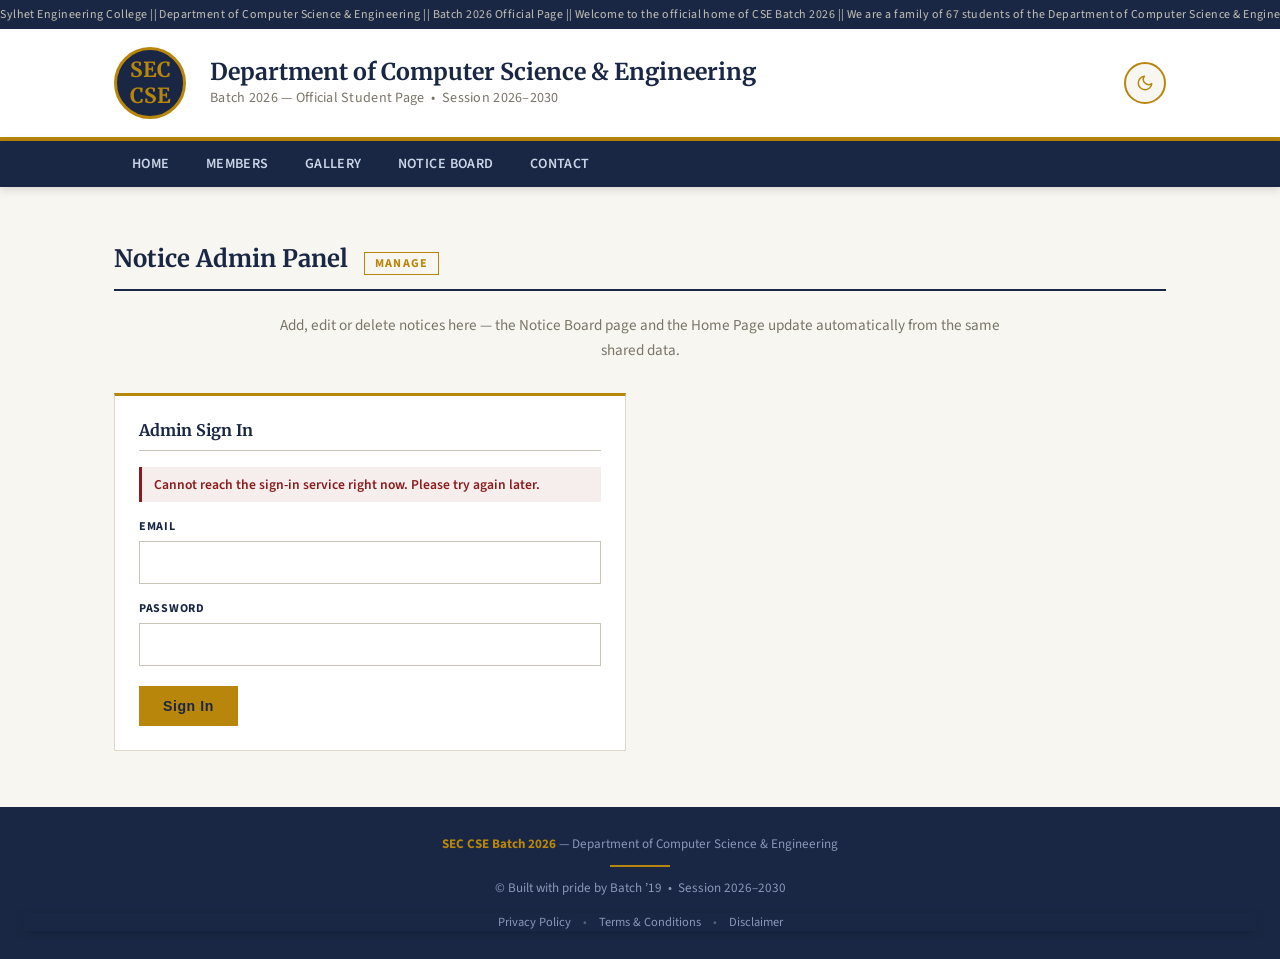
==== admin.html @ e6f98594 "Update website: add admin panel, Firebase config and data files" ====
<!DOCTYPE html>
<html lang="en">
<head>
<meta charset="UTF-8">
<meta name="viewport" content="width=device-width, initial-scale=1.0">
<meta name="robots" content="noindex">
<title>Notice Admin | SEC CSE Batch 2026</title>
<script>
(function () {
  try {
    var t = localStorage.getItem('theme');
    if (!t) t = window.matchMedia('(prefers-color-scheme: dark)').matches ? 'dark' : 'light';
    if (t === 'dark') document.documentElement.classList.add('dark-mode');
  } catch (e) {}
})();
</script>
<style>html.dark-mode{background:#0d1320}</style>
<link rel="stylesheet" href="style1.css">
<script src="notices-data.js" defer></script>
<script src="gallery-data.js" defer></script>
<script src="script.js" defer></script>
<script type="module" src="firebase-config.js"></script>
</head>
<body>

<!-- TOP BAR -->
<div class="sticky-head">
<div class="top-bar">
  <span class="sr-only">Sylhet Engineering College || Department of Computer Science &amp; Engineering || Batch 2026 Official Page</span>
  <div class="top-bar-marquee" aria-hidden="true">
    <div class="top-bar-track">
      <!-- Text is filled by script.js — edit TOP_BAR_TEXT at the top of script.js -->
    </div>
  </div>
</div>

<!-- HEADER -->
<header>
  <div class="header-inner">
    <div class="uni-seal"> SEC <br>CSE</div>
    <div class="header-text">
      <h1>Department of Computer Science & Engineering</h1>
      <p>Batch 2026 &mdash; Official Student Page &nbsp;&bull;&nbsp; Session 2026–2030</p>
    </div>
  </div>
</header>

        <!-- NAV -->
<nav>
  <button type="button" class="nav-toggle" id="nav-toggle" aria-label="Open navigation menu" aria-expanded="false" aria-controls="site-nav-menu">
    <span class="nav-toggle-bar"></span>
    <span class="nav-toggle-bar"></span>
    <span class="nav-toggle-bar"></span>
  </button>
  <ul id="site-nav-menu">
     <li><a href="index.html">Home</a></li>
    <li><a href="member.html">Members</a></li>
    <li><a href="gallery.html">Gallery</a></li>
    <li><a href="notice.html">Notice Board</a></li>
    <li><a href="contact.html">Contact</a></li>
  </ul>
</nav>
</div>

<!-- NOTICE ADMIN PANEL -->
<div id="notices">
  <div class="section">
    <div class="section-header">
      <h3 class="js-typing">Notice Admin Panel</h3>
      <span class="tag">Manage</span>
    </div>

    <p class="members-intro">
      Add, edit or delete notices here &mdash; the Notice Board page and the Home Page
      update automatically from the same shared data.
    </p>

    <!-- SIGN IN &mdash; visible until Firebase Authentication reports the admin user -->
    <div class="admin-grid" id="admin-auth-card">
      <div class="admin-card">
        <h4>Admin Sign In</h4>

        <p id="admin-auth-status" class="admin-status" role="status" aria-live="polite"></p>

        <form id="admin-login-form" novalidate>
          <div class="admin-field">
            <label for="admin-email">Email</label>
            <input type="email" id="admin-email" autocomplete="username" required>
          </div>

          <div class="admin-field">
            <label for="admin-password">Password</label>
            <input type="password" id="admin-password" autocomplete="current-password" required>
          </div>

          <div class="admin-actions">
            <button type="submit" class="btn btn-gold" id="admin-login-submit">Sign In</button>
          </div>
        </form>
      </div>
    </div>

    <!-- SHOWN WHEN A SIGNED-IN ACCOUNT IS NOT THE ADMIN ACCOUNT -->
    <div class="admin-grid" id="admin-unauthorized-card" hidden>
      <div class="admin-card">
        <h4>Not Authorized</h4>

        <p class="members-intro" style="margin-bottom:16px">
          You are signed in as <strong id="admin-unauthorized-email"></strong>,
          but this account does not have permission to manage notices.
          Please sign out and use the authorized admin account.
        </p>

        <div class="admin-actions">
          <button type="button" class="btn btn-outline" id="admin-unauthorized-logout">Sign Out</button>
        </div>
      </div>
    </div>

    <!-- NOTICE MANAGEMENT &mdash; visible to the authorized admin only -->
    <div id="admin-panel" hidden>
      <div class="admin-user-bar" id="admin-user-bar">
        <span>Signed in as <strong id="admin-user-email"></strong></span>
        <button type="button" class="btn btn-outline" id="admin-logout">Logout</button>
      </div>

      <div class="admin-grid">

        <!-- ADD / EDIT FORM -->
        <div class="admin-card">
          <h4 id="admin-form-heading">Add New Notice</h4>

          <p id="admin-status" class="admin-status" role="status" aria-live="polite"></p>

          <form id="admin-notice-form" novalidate>
            <input type="hidden" id="admin-id">

            <div class="admin-field">
              <label for="admin-title">Title</label>
              <input type="text" id="admin-title" maxlength="120" placeholder="e.g. Tram Test &mdash; Mathematics" required>
            </div>

            <div class="admin-field-row">
              <div class="admin-field">
                <label for="admin-date">Date</label>
                <input type="date" id="admin-date" required>
              </div>
              <div class="admin-field">
                <label for="admin-type">Type</label>
                <select id="admin-type">
                  <option value="exam">Exam</option>
                  <option value="event">Event</option>
                  <option value="notice">Notice</option>
                </select>
              </div>
            </div>

            <div class="admin-field">
              <label for="admin-details">Details</label>
              <textarea id="admin-details" rows="4" placeholder="Subject, time, venue&hellip;" required></textarea>
            </div>

            <div class="admin-actions">
              <button type="submit" class="btn btn-gold" id="admin-submit">Add Notice</button>
              <button type="button" class="btn btn-outline" id="admin-cancel-edit" style="display:none">Cancel Edit</button>
            </div>
          </form>
        </div>

        <!-- CURRENT NOTICES LIST -->
        <div class="admin-card">
          <h4>Current Notices</h4>
          <div id="admin-list"></div>
        </div>

      </div>

      <!-- GALLERY MANAGEMENT — same admin account, same auth gate -->
      <div class="section-header" id="gallery-admin">
        <h3 class="js-typing">Gallery Management</h3>
        <span class="tag">Media</span>
      </div>

      <p class="members-intro">
        Add, edit or delete gallery images here &mdash; the public Gallery page
        updates automatically from the same shared data. Images are added by
        pasting an image URL/link.
      </p>

      <div class="admin-grid">

        <!-- ADD / EDIT FORM -->
        <div class="admin-card">
          <h4 id="g-form-heading">Add Gallery Image</h4>

          <p id="g-status" class="admin-status" role="status" aria-live="polite"></p>

          <form id="gallery-admin-form" novalidate>
            <input type="hidden" id="g-id">

            <div class="admin-field">
              <label for="g-url">Image URL</label>
              <input type="url" id="g-url" maxlength="2048" placeholder="https://example.com/photo.jpg" required>
            </div>

            <div class="admin-field">
              <label for="g-title">Title</label>
              <input type="text" id="g-title" maxlength="120" placeholder="e.g. Convocation 2026">
            </div>

            <div class="admin-field-row">
              <div class="admin-field">
                <label for="g-category">Category (optional)</label>
                <input type="text" id="g-category" maxlength="40" placeholder="e.g. events">
              </div>
              <div class="admin-field">
                <label for="g-order">Display Order</label>
                <input type="number" id="g-order" min="0" step="1" placeholder="e.g. 1">
              </div>
            </div>

            <div class="admin-field">
              <label for="g-caption">Caption (optional)</label>
              <input type="text" id="g-caption" maxlength="200" placeholder="Short caption shown on the tile">
            </div>

            <div class="admin-actions">
              <button type="submit" class="btn btn-gold" id="g-submit">Add Image</button>
              <button type="button" class="btn btn-outline" id="g-cancel-edit" style="display:none">Cancel Edit</button>
            </div>
          </form>
        </div>

        <!-- CURRENT GALLERY LIST -->
        <div class="admin-card">
          <h4>Current Gallery Images</h4>
          <div id="gallery-admin-list"></div>
        </div>

      </div>
    </div>
  </div>
</div>

<!-- FOOTER -->
<footer>
  <div><strong> SEC CSE Batch 2026</strong> &mdash; Department of Computer Science &amp; Engineering</div>
  <div class="footer-rule"></div>
  <div>© Built with pride by Batch &rsquo;19 &nbsp;&bull;&nbsp; Session 2026&ndash;2030</div>
  <nav class="footer-legal" aria-label="Legal and information">
    <a href="privacy.html">Privacy Policy</a>
    <span class="sep" aria-hidden="true">&bull;</span>
    <a href="terms.html">Terms &amp; Conditions</a>
    <span class="sep" aria-hidden="true">&bull;</span>
    <a href="disclaimer.html">Disclaimer</a>
  </nav>
</footer>

</body>
</html>
---- style1.css ----
@import url('https://fonts.googleapis.com/css2?family=Merriweather:wght@400;700&family=Source+Sans+3:wght@300;400;600;700&family=Source+Serif+4:ital,wght@0,400;0,600;1,400&display=swap');

  :root {
    --navy: #1a2744;
    --gold: #b8860b;
    --gold-light: #d4a017;
    --cream: #f8f6f0;
    --white: #ffffff;
    --gray-100: #f2f0ea;
    --gray-300: #c8c4b8;
    --gray-500: #7a7569;
    --gray-700: #3d3a33;
    --red-accent: #8b1a1a;
    --heading-text: #1a2744;
    --border-color: #ddd8cc;
    --panel: #ffffff;
    --gallery-bg: #f2f0ea;
    color-scheme: light;
  }

  /* ── DARK MODE (class on <html> or <body>) ── */
  .dark-mode {
    --navy: #111a2c;
    --cream: #0d1320;
    --white: #172033;
    --gray-100: #1f2a42;
    --gray-300: #35415f;
    --gray-500: #96a2ba;
    --gray-700: #dbe2ee;
    --heading-text: #eef2fa;
    --border-color: #2b3752;
    --panel: #2a3c68;
    --gallery-bg: #18233f;
    color-scheme: dark;
  }

  html {
    background-color: var(--cream);
  }

  /* smooth theme switch for plain containers (no other transitions of their own) */
  .top-bar, header, nav, footer, .gallery-bg,
  .members-stats, .upcoming-card, .contact-card,
  .notice-date, .contact-icon, .uni-seal {
    transition: background-color 0.3s ease, color 0.3s ease, border-color 0.3s ease;
  }

  * { margin: 0; padding: 0; box-sizing: border-box; }

  body {
    font-family: 'Source Sans 3', sans-serif;
    background: var(--cream);
    color: var(--gray-700);
    transition: background-color 0.3s ease, color 0.3s ease;
  }

  /* ── TOP BAR (seamless marquee, pinned while scrolling) ── */
  .top-bar {
    position: sticky;
    top: 0;
    z-index: 1000;
    background: var(--navy);
    color: var(--gray-300);
    font-size: 0.75rem;
    padding: 6px 0;
    letter-spacing: 0.04em;
  }

  /* light top-bar text in dark mode */
  .dark-mode .top-bar {
    color: #e8ecf5;
  }

  .top-bar-marquee {
    overflow: hidden;
    white-space: nowrap;
  }

  /* track holds 8 identical copies; sliding -50% = exactly 4 copies,
     so the loop point is invisible as long as 4 copies fill the screen */
  .top-bar-track {
    display: inline-flex;
    width: max-content;
    will-change: transform;
    backface-visibility: hidden;
    animation: topBarScroll 40s linear infinite;
  }

  .top-bar-track span {
    flex-shrink: 0;
    padding-right: 24px;
  }

  @keyframes topBarScroll {
    from { transform: translateX(0); }
    to   { transform: translateX(-50%); }
  }

  @media (prefers-reduced-motion: reduce) {
    .top-bar-track { animation: none; }
  }

  /* ── TOP AREA WRAPPER ──
     display:contents removes this wrapper's own box, so the sticky .top-bar
     is constrained by <body> and stays pinned for the WHOLE page scroll,
     while header and nav stay in normal flow and scroll underneath it. */
  .sticky-head {
    display: contents;
  }

  /* the shadow the wrapper used to carry (only its bottom edge was ever
     visible) now sits on nav — identical look at rest */

  /* ── HEADER ── */
  header {
    background: var(--white);
    border-bottom: 4px solid var(--gold);
    padding: 0;
  }

  .header-inner {
    max-width: 1100px;
    margin: 0 auto;
    display: flex;
    align-items: center;
    gap: 24px;
    padding: 18px 24px;
  }

  .uni-seal {
    width: 72px;
    height: 72px;
    background: var(--navy);
    border-radius: 80%;
    display: flex;
    align-items: center;
    justify-content: center;
    flex-shrink: 0;
    font-family: 'Merriweather', serif;
    color: var(--gold);
    font-size: 1.3rem;
    font-weight: 700;
    border: 3px solid var(--gold);
  }

  .header-text h1 {
    font-family: 'Merriweather', serif;
    font-size: 1.45rem;
    color: var(--heading-text);
    font-weight: 700;
    line-height: 1.2;
  }

  .header-text p {
    font-size: 0.88rem;
    color: var(--gray-500);
    margin-top: 3px;
    letter-spacing: 0.02em;
  }

  /* ── NAV (pinned directly below the sticky Top Bar) ── */
  nav {
    background: var(--navy);
    position: sticky;
    top: var(--topbar-h, 0px);
    z-index: 999;
    box-shadow: 0 2px 10px rgba(0, 0, 0, 0.15);
  }

  nav ul {
    max-width: 1100px;
    margin: 0 auto;
    display: flex;
    list-style: none;
    padding: 0 24px;
  }

  nav ul li a {
    display: block;
    color: #cbd5e8;
    text-decoration: none;
    padding: 13px 18px;
    font-size: 0.88rem;
    font-weight: 600;
    letter-spacing: 0.03em;
    text-transform: uppercase;
    transition: background 0.2s, color 0.2s;
  }

  nav ul li a:hover,
  nav ul li a.active {
    background: var(--gold);
    color: var(--navy);
  }

  /* ── HERO ── */
  .hero {
    background: linear-gradient(135deg, var(--navy) 0%, #263560 100%);
    color: var(--white);
    padding: 64px 24px;
    text-align: center;
    position: relative;
    overflow: hidden;
  }

  .hero::before {
    content: '';
    position: absolute;
    top: 0; left: 0; right: 0; bottom: 0;
    background: repeating-linear-gradient(
      45deg,
      transparent,
      transparent 40px,
      rgba(184,134,11,0.04) 40px,
      rgba(184,134,11,0.04) 80px
    );
  }

  .hero-content { position: relative; max-width: 700px; margin: 0 auto; }

  .hero-badge {
    display: inline-block;
    background: var(--gold);
    color: var(--navy);
    font-size: 0.75rem;
    font-weight: 700;
    letter-spacing: 0.12em;
    text-transform: uppercase;
    padding: 5px 16px;
    margin-bottom: 20px;
  }

  .hero h2 {
    font-family: 'Merriweather', serif;
    font-size: 2.6rem;
    font-weight: 700;
    line-height: 1.2;
    margin-bottom: 12px;
  }

  .hero h2 span { color: var(--gold-light); }

  /* hero keeps its navy gradient in both themes, so its text must stay light */
  .dark-mode .hero,
  .dark-mode .hero h2 {
    color: #eef2fa;
  }

  .hero p {
    font-size: 1.05rem;
    color: #a8b8d8;
    margin-bottom: 32px;
    font-family: 'Source Serif 4', serif;
    font-style: italic;
  }

  .hero-stats {
    display: flex;
    justify-content: center;
    gap: 48px;
    border-top: 1px solid rgba(255,255,255,0.15);
    padding-top: 28px;
  }

  .stat-item { text-align: center; }

  .stat-num {
    font-family: 'Merriweather', serif;
    font-size: 2rem;
    font-weight: 700;
    color: var(--gold-light);
  }

  .stat-label {
    font-size: 0.78rem;
    color: #8898b8;
    text-transform: uppercase;
    letter-spacing: 0.06em;
    margin-top: 2px;
  }

  /* ── SECTION WRAPPER ── */
  .section {
    max-width: 1100px;
    margin: 0 auto;
    padding: 56px 24px;
  }

  .section-header {
    display: flex;
    align-items: baseline;
    gap: 16px;
    margin-bottom: 36px;
    padding-bottom: 14px;
    border-bottom: 2px solid var(--navy);
  }

  .section-header h3 {
    font-family: 'Merriweather', serif;
    font-size: 1.5rem;
    color: var(--heading-text);
    font-weight: 700;
  }

  .section-header .tag {
    font-size: 0.75rem;
    font-weight: 700;
    letter-spacing: 0.1em;
    text-transform: uppercase;
    color: var(--gold);
    border: 1px solid var(--gold);
    padding: 2px 10px;
  }

  /* ── MEMBERS ── */
  .members-intro {
    max-width: 720px;
    margin: -14px auto 30px;
    text-align: center;
    color: var(--gray-500);
    font-size: 0.95rem;
    line-height: 1.65;
  }

  .members-stats {
    display: flex;
    justify-content: center;
    gap: 64px;
    background: var(--gray-100);
    border: 1px solid var(--border-color);
    border-left: 4px solid var(--gold);
    padding: 18px 24px;
    margin-bottom: 36px;
  }

  .mstat { text-align: center; }

  .mstat-num {
    display: block;
    font-family: 'Merriweather', serif;
    font-size: 1.6rem;
    font-weight: 700;
    color: var(--gold);
    line-height: 1.2;
  }

  .mstat-label {
    font-size: 0.7rem;
    text-transform: uppercase;
    letter-spacing: 0.08em;
    color: var(--gray-500);
  }

  .members-grid {
    display: grid;
    grid-template-columns: repeat(auto-fill, minmax(200px, 1fr));
    gap: 20px;
  }

  .member-card {
    position: relative;
    overflow: hidden;
    background: var(--white);
    border: 1px solid var(--border-color);
    border-top: 3px solid var(--navy);
    padding: 28px 16px 22px;
    text-align: center;
    transition: transform 0.3s ease, box-shadow 0.3s ease,
                border-color 0.3s ease, background-color 0.3s ease;
  }

  /* animated gold accent line */
  .member-card::before {
    content: '';
    position: absolute;
    top: 0;
    left: 50%;
    width: 0;
    height: 3px;
    background: linear-gradient(90deg, var(--gold), var(--gold-light));
    transition: width 0.35s ease, left 0.35s ease;
  }

  /* light sheen sweep */
  .member-card::after {
    content: '';
    position: absolute;
    top: 0;
    left: -80%;
    width: 50%;
    height: 100%;
    background: linear-gradient(120deg, transparent, rgba(255,255,255,0.18), transparent);
    transform: skewX(-20deg);
    transition: left 0.65s ease;
    pointer-events: none;
  }

  .member-card:hover {
    transform: translateY(-6px);
    border-color: var(--gold);
    box-shadow: 0 16px 34px rgba(26,39,68,0.16),
                0 5px 12px rgba(26,39,68,0.08);
  }

  .member-card:hover::before {
    width: 100%;
    left: 0;
  }

  .member-card:hover::after {
    left: 130%;
  }

  .member-role {
    position: absolute;
    top: 10px;
    right: 10px;
    font-size: 0.6rem;
    font-weight: 700;
    text-transform: uppercase;
    letter-spacing: 0.08em;
    padding: 3px 8px;
    background: var(--gray-100);
    color: var(--gray-500);
    z-index: 1;
  }

  .member-role.cr { background: #1a2744; color: var(--gold); }
  .member-role.acr { background: var(--gold); color: #1a2744; }

  .member-avatar {
    width: 72px;
    height: 72px;
    border-radius: 50%;
    background: var(--navy);
    margin: 0 auto 12px;
    display: flex;
    align-items: center;
    justify-content: center;
    font-family: 'Merriweather', serif;
    font-size: 1.4rem;
    color: var(--gold);
    font-weight: 700;
    letter-spacing: 0.02em;
    transition: transform 0.3s ease, box-shadow 0.3s ease;
  }

  .member-avatar.pending {
    background-image: url("data:image/svg+xml;utf8,<svg xmlns='http://www.w3.org/2000/svg' viewBox='0 0 24 24' fill='none' stroke='%23b8860b' stroke-width='1.5' stroke-linecap='round'><circle cx='12' cy='8' r='4'/><path d='M4 21c0-4.2 3.7-6.8 8-6.8s8 2.6 8 6.8'/></svg>");
    background-repeat: no-repeat;
    background-position: center;
    background-size: 52%;
  }

  .member-card:hover .member-avatar {
    transform: scale(1.1);
    box-shadow: 0 0 0 4px rgba(212,160,23,0.3);
  }

  .member-name {
    font-weight: 700;
    font-size: 0.95rem;
    color: var(--heading-text);
    margin-bottom: 6px;
    min-height: 1.2em;
    transition: color 0.25s ease;
  }

  .member-name.pending {
    color: var(--gray-300);
    font-style: italic;
    font-weight: 600;
  }

  .member-card:hover .member-name:not(.pending) { color: var(--gold); }

  .member-roll {
    font-size: 0.72rem;
    color: var(--gray-500);
    text-transform: uppercase;
    letter-spacing: 0.12em;
    padding-top: 8px;
    border-top: 1px solid var(--gray-100);
    display: inline-block;
    min-width: 70%;
  }

  /* ── MEMBER CARD SCROLL REVEAL ── */
  .js-reveal .member-card {
    opacity: 0;
  }

  .member-card.reveal-in {
    opacity: 1;
    animation: memberCardReveal 0.65s cubic-bezier(0.22, 0.61, 0.36, 1) backwards;
    animation-delay: var(--reveal-delay, 0ms);
  }

  @keyframes memberCardReveal {
    from {
      opacity: 0;
      transform: translateY(26px);
    }
    to {
      opacity: 1;
      transform: translateY(0);
    }
  }

  /* ── GALLERY ── */
  .gallery-bg { background: var(--gallery-bg); }

  .gallery-inner {
    max-width: 1100px;
    margin: 0 auto;
    padding: 56px 24px;
  }

  .gallery-header {
    display: flex;
    align-items: baseline;
    gap: 16px;
    margin-bottom: 36px;
    padding-bottom: 14px;
    border-bottom: 2px solid var(--gold);
  }

  .gallery-header h3 {
    font-family: 'Merriweather', serif;
    font-size: 1.5rem;
    color: var(--heading-text);
    font-weight: 700;
  }

  .gallery-header .tag {
    font-size: 0.75rem;
    font-weight: 700;
    letter-spacing: 0.1em;
    text-transform: uppercase;
    color: var(--gold);
    border: 1px solid var(--gold);
    padding: 2px 10px;
  }

  .gallery-grid {
    display: grid;
    grid-template-columns: repeat(auto-fill, minmax(240px, 1fr));
    grid-auto-rows: 190px;
    gap: 8px;
  }

  .gallery-emoji {
    font-size: 2.5rem;
    line-height: 1;
    transition: transform 0.35s ease;
  }

  .gallery-item:hover .gallery-emoji { transform: scale(1.18); }

  .gallery-item {
    background: var(--panel);
    border: 1px solid rgba(184,134,11,0.25);
    display: flex;
    align-items: center;
    justify-content: center;
    font-size: 2.5rem;
    color: rgba(184,134,11,0.5);
    overflow: hidden;
    position: relative;
    cursor: pointer;
    transition: transform 0.3s ease, box-shadow 0.3s ease, border-color 0.3s ease,
                background-color 0.3s ease;
  }

  .gallery-item:hover {
    border-color: var(--gold);
    box-shadow: 0 10px 26px rgba(0,0,0,0.35);
  }

  .gallery-item:first-child {
    grid-row: span 2;
    grid-column: span 2;
  }

  .gallery-item:first-child .gallery-emoji { font-size: 3.5rem; }

  .gallery-item:hover::after {
    content: 'View';
    position: absolute;
    inset: 0;
    background: rgba(26,39,68,0.7);
    display: flex;
    align-items: center;
    justify-content: center;
    color: var(--gold);
    font-size: 0.9rem;
    font-weight: 700;
    letter-spacing: 0.1em;
    text-transform: uppercase;
  }

  .gallery-caption {
    position: absolute;
    bottom: 0; left: 0; right: 0;
    background: linear-gradient(transparent, rgba(0,0,0,0.7));
    color: var(--white);
    font-size: 0.78rem;
    padding: 20px 10px 8px;
    opacity: 0;
    transition: opacity 0.2s;
  }

  .gallery-item:hover .gallery-caption { opacity: 1; }

  /* ── NOTICES ── */
  .notices-grid {
    display: grid;
    grid-template-columns: 2fr 1fr;
    gap: 28px;
    align-items: start;
  }

  .notice-list { display: flex; flex-direction: column; gap: 0; }

  .notice-item {
    display: flex;
    gap: 16px;
    padding: 18px 0;
    border-bottom: 1px solid var(--gray-300);
  }

  .notice-date {
    flex-shrink: 0;
    width: 52px;
    text-align: center;
    background: var(--navy);
    color: var(--white);
    padding: 8px 4px;
    align-self: flex-start;
  }

  .notice-date .day {
    display: block;
    font-family: 'Merriweather', serif;
    font-size: 1.4rem;
    font-weight: 700;
    color: var(--gold-light);
    line-height: 1;
  }

  .notice-date .month {
    display: block;
    font-size: 0.65rem;
    text-transform: uppercase;
    letter-spacing: 0.08em;
    color: #8898b8;
    margin-top: 2px;
  }

  .notice-body { flex: 1; }

  .notice-body h4 {
    font-weight: 700;
    font-size: 0.98rem;
    color: var(--heading-text);
    margin-bottom: 4px;
  }

  .notice-body p {
    font-size: 0.85rem;
    color: var(--gray-500);
    line-height: 1.5;
  }

  .notice-pill {
    display: inline-block;
    font-size: 0.68rem;
    font-weight: 700;
    text-transform: uppercase;
    letter-spacing: 0.06em;
    padding: 2px 8px;
    margin-top: 6px;
  }

  .notice-pill.exam { background: #8b1a1a; color: var(--white); }
  .notice-pill.event { background: var(--gold); color: var(--navy); }
  .notice-pill.notice { background: var(--navy); color: var(--gold); }

  .upcoming-card {
    background: var(--white);
    border: 1px solid var(--border-color);
    border-left: 4px solid var(--gold);
    padding: 20px;
  }

  .upcoming-card h4 {
    font-family: 'Merriweather', serif;
    font-size: 1rem;
    color: var(--heading-text);
    margin-bottom: 16px;
    padding-bottom: 10px;
    border-bottom: 1px solid var(--gray-300);
  }

  .upcoming-event {
    display: flex;
    gap: 12px;
    margin-bottom: 14px;
    padding-bottom: 14px;
    border-bottom: 1px solid var(--gray-100);
  }

  .upcoming-event:last-child { border-bottom: none; margin-bottom: 0; padding-bottom: 0; }

  .event-dot {
    width: 10px;
    height: 10px;
    border-radius: 50%;
    background: var(--gold);
    flex-shrink: 0;
    margin-top: 5px;
  }

  .event-info { font-size: 0.85rem; }
  .event-info strong { display: block; color: var(--heading-text); font-weight: 700; }
  .event-info span { color: var(--gray-500); font-size: 0.78rem; }

  /* ── CONTACT ── */
  .contact-bg { background: var(--gray-100); border-top: 1px solid var(--gray-300); }

  .contact-grid {
    display: grid;
    grid-template-columns: repeat(3, 1fr);
    gap: 24px;
  }

  .contact-card {
    background: var(--white);
    border: 1px solid var(--border-color);
    border-top: 3px solid var(--navy);
    padding: 24px 20px;
  }

  .contact-card h4 {
    font-family: 'Merriweather', serif;
    font-size: 0.98rem;
    color: var(--heading-text);
    margin-bottom: 14px;
    padding-bottom: 10px;
    border-bottom: 1px solid var(--gray-300);
  }

  .contact-link {
    display: flex;
    align-items: center;
    gap: 10px;
    padding: 8px 0;
    color: var(--gray-700);
    text-decoration: none;
    font-size: 0.88rem;
    transition: color 0.15s;
    border-bottom: 1px solid var(--gray-100);
  }

  .contact-link:last-child { border-bottom: none; }

  .contact-link:hover { color: var(--heading-text); }

  .contact-icon {
    width: 28px;
    height: 28px;
    background: var(--navy);
    border-radius: 4px;
    display: flex;
    align-items: center;
    justify-content: center;
    font-size: 0.85rem;
    flex-shrink: 0;
    transition: transform 0.25s ease, background-color 0.3s ease;
  }

  .contact-link:hover .contact-icon { transform: scale(1.1); }

  .contact-text {
    display: flex;
    flex-direction: column;
    gap: 2px;
    min-width: 0;
  }

  .contact-text strong {
    color: var(--heading-text);
    font-size: 0.92rem;
    transition: color 0.15s;
  }

  .contact-text small {
    color: var(--gray-500);
    font-size: 0.78rem;
    letter-spacing: 0.02em;
  }

  .contact-link:hover .contact-text strong { color: var(--gold); }

  .contact-icon.facebook { background: #1877f2; color: #ffffff; }
  .contact-icon.whatsapp { background: #25d366; color: #ffffff; }
  .contact-icon.linkedin { background: #0077b5; color: #ffffff; }

  /* ── FOOTER ── */
  footer {
    background: var(--navy);
    color: #8898b8;
    text-align: center;
    padding: 28px 24px;
    font-size: 0.82rem;
  }

  footer strong { color: var(--gold); }

  .footer-rule {
    width: 60px;
    height: 2px;
    background: var(--gold);
    margin: 12px auto;
  }

  /* ── FOOTER LEGAL LINKS ── */
  .footer-legal {
    display: flex;
    justify-content: center;
    flex-wrap: wrap;
    align-items: center;
    gap: 6px 12px;
    margin-top: 16px;
    font-size: 0.78rem;
  }

  .footer-legal a {
    color: #8898b8;
    text-decoration: none;
    transition: color 0.2s;
  }

  .footer-legal a:hover { color: var(--gold); }

  .footer-legal .sep { color: rgba(136,152,184,0.5); }

  /* ── LEGAL / INFO PAGES ── */
  .legal-wrap { max-width: 800px; margin: 0 auto; }

  .legal-updated {
    display: inline-block;
    font-size: 0.75rem;
    font-weight: 700;
    letter-spacing: 0.06em;
    text-transform: uppercase;
    color: var(--gray-500);
    background: var(--gray-100);
    border: 1px solid var(--border-color);
    padding: 4px 12px;
    margin-bottom: 28px;
  }

  .legal-section { margin-bottom: 26px; }

  .legal-section h4 {
    font-family: 'Merriweather', serif;
    font-size: 1.05rem;
    color: var(--heading-text);
    margin-bottom: 8px;
  }

  .legal-section p,
  .legal-section li {
    font-size: 0.95rem;
    line-height: 1.7;
    color: var(--gray-700);
  }

  .legal-section ul { padding-left: 22px; margin-top: 6px; }
  .legal-section li { margin-bottom: 6px; }
  .legal-section a { color: var(--gold); text-decoration: none; }
  .legal-section a:hover { text-decoration: underline; }

  /* ── HOME: ABOUT ── */
  .about-grid {
    display: grid;
    grid-template-columns: 1.6fr 1fr;
    gap: 32px;
    align-items: start;
  }

  .about-text p {
    font-size: 1rem;
    line-height: 1.75;
    color: var(--gray-700);
    margin-bottom: 14px;
  }

  .about-text strong { color: var(--heading-text); }
  .about-text .btn { margin-top: 8px; }

  .about-facts {
    background: var(--panel);
    border: 1px solid var(--border-color);
    border-top: 3px solid var(--gold);
    padding: 22px;
  }

  .about-facts h4 {
    font-family: 'Merriweather', serif;
    font-size: 1rem;
    color: var(--heading-text);
    margin-bottom: 12px;
    padding-bottom: 10px;
    border-bottom: 1px solid var(--gray-300);
  }

  .fact-list { list-style: none; }

  .fact-list li {
    display: flex;
    justify-content: space-between;
    align-items: baseline;
    gap: 16px;
    padding: 10px 0;
    border-bottom: 1px solid var(--gray-100);
    font-size: 0.9rem;
  }

  .fact-list li:last-child { border-bottom: none; }
  .fact-list span { color: var(--gray-500); flex-shrink: 0; }
  .fact-list strong { color: var(--heading-text); text-align: right; }

  /* ── HOME: FEATURE / EXPLORE CARDS ── */
  .feature-grid,
  .explore-grid {
    display: grid;
    grid-template-columns: repeat(auto-fit, minmax(220px, 1fr));
    gap: 20px;
  }

  .feature-card,
  .explore-card {
    background: var(--panel);
    border: 1px solid var(--border-color);
    border-top: 3px solid var(--navy);
    padding: 26px 20px;
    transition: transform 0.3s ease, box-shadow 0.3s ease,
                border-color 0.3s ease, background-color 0.3s ease;
  }

  .feature-card:hover,
  .explore-card:hover {
    transform: translateY(-6px);
    border-color: var(--gold);
    box-shadow: 0 16px 34px rgba(26,39,68,0.16),
                0 5px 12px rgba(26,39,68,0.08);
  }

  .feature-icon,
  .explore-icon {
    width: 46px;
    height: 46px;
    border-radius: 50%;
    background: var(--navy);
    color: var(--gold);
    display: flex;
    align-items: center;
    justify-content: center;
    margin-bottom: 14px;
    transition: background-color 0.3s ease, color 0.3s ease;
  }

  .feature-card:hover .feature-icon,
  .explore-card:hover .explore-icon {
    background: var(--gold);
    color: var(--navy);
  }

  .feature-card h4,
  .explore-card h4 {
    font-family: 'Merriweather', serif;
    font-size: 1.02rem;
    color: var(--heading-text);
    margin-bottom: 8px;
  }

  .feature-card p,
  .explore-card p {
    font-size: 0.88rem;
    color: var(--gray-500);
    line-height: 1.6;
  }

  .explore-card { display: block; text-decoration: none; }

  .explore-link {
    display: inline-block;
    margin-top: 12px;
    font-size: 0.75rem;
    font-weight: 700;
    letter-spacing: 0.08em;
    text-transform: uppercase;
    color: var(--gold);
  }

  .explore-card:hover .explore-link { color: var(--gold-light); }

  /* ── HOME: JOURNEY TIMELINE ── */
  .timeline {
    position: relative;
    max-width: 720px;
    margin: 0 auto;
    padding-left: 30px;
    border-left: 2px solid var(--border-color);
    display: flex;
    flex-direction: column;
    gap: 32px;
  }

  .timeline-item { position: relative; }

  .timeline-item::before {
    content: '';
    position: absolute;
    left: -38px;
    top: 6px;
    width: 11px;
    height: 11px;
    border-radius: 50%;
    background: var(--gold);
    box-shadow: 0 0 0 4px rgba(184,134,11,0.18);
  }

  .timeline-year {
    display: inline-block;
    font-family: 'Merriweather', serif;
    font-weight: 700;
    font-size: 0.78rem;
    letter-spacing: 0.06em;
    color: var(--gold);
    background: rgba(184,134,11,0.08);
    border: 1px solid var(--gold);
    padding: 2px 10px;
    margin-bottom: 8px;
  }

  .timeline-content h4 {
    font-family: 'Merriweather', serif;
    font-size: 1.05rem;
    color: var(--heading-text);
    margin-bottom: 6px;
  }

  .timeline-content p {
    font-size: 0.9rem;
    color: var(--gray-500);
    line-height: 1.65;
  }

  /* ── HOME: NOTICES PREVIEW ── */
  .home-notices { margin-bottom: 28px; }

  /* ── HOME: CTA BAND ── */
  .cta-band {
    background: linear-gradient(135deg, var(--navy) 0%, #263560 100%);
    color: #eef2fa;
    padding: 60px 24px;
    text-align: center;
  }

  .cta-band h3 {
    font-family: 'Merriweather', serif;
    font-size: 1.9rem;
    margin-bottom: 10px;
  }

  .cta-band h3 span { color: var(--gold-light); }

  .cta-band p {
    color: #a8b8d8;
    font-size: 1rem;
    margin-bottom: 28px;
  }

  .cta-actions {
    display: flex;
    justify-content: center;
    gap: 14px;
    flex-wrap: wrap;
  }

  /* ── BUTTONS ── */
  .btn {
    display: inline-block;
    font-weight: 700;
    font-size: 0.88rem;
    letter-spacing: 0.04em;
    padding: 11px 26px;
    text-decoration: none;
    cursor: pointer;
    transition: background-color 0.25s ease, color 0.25s ease, border-color 0.25s ease;
  }

  .btn-gold {
    background: var(--gold);
    color: var(--navy);
    border: 2px solid var(--gold);
  }

  .btn-gold:hover {
    background: var(--gold-light);
    border-color: var(--gold-light);
  }

  .btn-ghost {
    background: transparent;
    color: #eef2fa;
    border: 2px solid rgba(255,255,255,0.45);
  }

  .btn-ghost:hover {
    border-color: var(--gold-light);
    color: var(--gold-light);
  }

  .btn-outline {
    background: transparent;
    color: var(--heading-text);
    border: 2px solid var(--gold);
  }

  .btn-outline:hover {
    background: var(--gold);
    color: var(--navy);
  }

  /* ── SCROLL REVEAL (generic [data-reveal]) ── */
  /* hidden state only applies when JS adds the .js class, so content is never lost */
  .js [data-reveal] {
    opacity: 0;
    transform: translateY(24px);
    transition: opacity 0.6s ease, transform 0.6s cubic-bezier(0.22, 0.61, 0.36, 1);
    transition-delay: var(--reveal-delay, 0ms);
  }

  .js [data-reveal].revealed {
    opacity: 1;
    transform: none;
  }

  @media (prefers-reduced-motion: reduce) {
    .js [data-reveal] {
      opacity: 1;
      transform: none;
      transition: none;
    }
  }

  @media (max-width: 900px) {
    .about-grid { grid-template-columns: 1fr; }
  }

  @media (max-width: 768px) {
    .cta-band h3 { font-size: 1.5rem; }
    .timeline { padding-left: 24px; }
    .timeline-item::before { left: -31px; }
  }

  /* ── RESPONSIVE ── */
  @media (max-width: 768px) {
    .hero h2 { font-size: 1.8rem; }
    .hero-stats { gap: 24px; }
    .gallery-grid { grid-template-columns: 1fr 1fr; grid-auto-rows: 140px; }
    .gallery-item:first-child { grid-row: span 1; grid-column: span 2; }
    .notices-grid { grid-template-columns: 1fr; }
    .contact-grid { grid-template-columns: 1fr; }
    nav ul { flex-wrap: wrap; }
    nav ul li a { padding: 10px 12px; font-size: 0.8rem; }
    .members-grid { grid-template-columns: repeat(auto-fill, minmax(150px, 1fr)); }
    .members-stats { gap: 28px; }
    .members-intro { padding: 0 8px; }
  }
  ::selection{
    color:#ffba0b
  }
  #polok{
    margin: 30px -3px 0px;
    text-align:center;
    font-size: 13px;
    word-spacing: 2px;
    letter-spacing: 0.3px;
  }
  #polok a{
    text-decoration: none;
    color: var(--gold);
    transition: color 0.2s;
  }
  #polok a:hover{
    color: #d4a017;
  }

  /* ── JS FEATURES ── */

  #back-to-top {
    position: fixed;
    bottom: 24px;
    right: 24px;
    width: 44px;
    height: 44px;
    border: none;
    border-radius: 50%;
    background: var(--gold);
    color: var(--navy);
    font-size: 1.2rem;
    font-weight: 700;
    cursor: pointer;
    opacity: 0;
    visibility: hidden;
    transform: translateY(10px);
    transition: opacity 0.25s, transform 0.25s, visibility 0.25s;
    box-shadow: 0 4px 12px rgba(26,39,68,0.3);
    z-index: 999;
  }

  #back-to-top.show {
    opacity: 1;
    visibility: visible;
    transform: translateY(0);
  }

  #back-to-top:hover { background: var(--gold-light); }

  .filter-bar {
    display: flex;
    gap: 8px;
    flex-wrap: wrap;
    margin-bottom: 20px;
  }

  .filter-btn {
    font-family: 'Source Sans 3', sans-serif;
    font-size: 0.78rem;
    font-weight: 700;
    letter-spacing: 0.05em;
    text-transform: uppercase;
    padding: 6px 16px;
    background: var(--white);
    color: var(--heading-text);
    border: 1px solid var(--gray-300);
    cursor: pointer;
    transition: background 0.2s, color 0.2s, border-color 0.2s;
  }

  .filter-btn:hover { border-color: var(--gold); }

  .filter-btn.active {
    background: var(--navy);
    color: var(--gold);
    border-color: var(--navy);
  }

  .member-search {
    width: 100%;
    max-width: 360px;
    padding: 10px 14px;
    margin-bottom: 20px;
    font-family: 'Source Sans 3', sans-serif;
    font-size: 0.9rem;
    color: var(--gray-700);
    background: var(--white);
    border: 1px solid var(--gray-300);
    outline: none;
    transition: border-color 0.2s;
  }

  .member-search:focus { border-color: var(--gold); }

  .no-result {
    text-align: center;
    color: var(--gray-500);
    font-size: 0.95rem;
    padding: 24px 0;
  }

  .lightbox {
    position: fixed;
    inset: 0;
    background: rgba(26,39,68,0.92);
    display: flex;
    align-items: center;
    justify-content: center;
    opacity: 0;
    visibility: hidden;
    transition: opacity 0.25s, visibility 0.25s;
    z-index: 1000;
  }

  .lightbox.open {
    opacity: 1;
    visibility: visible;
  }

  .lightbox-content {
    text-align: center;
    color: var(--white);
  }

  .lightbox-emoji {
    font-size: 6rem;
    line-height: 1;
    margin-bottom: 16px;
  }

  .lightbox-content p {
    font-family: 'Merriweather', serif;
    font-size: 1.2rem;
    color: var(--gold-light);
  }

  .lightbox-close {
    position: absolute;
    top: 16px;
    right: 28px;
    font-size: 2.5rem;
    color: var(--white);
    cursor: pointer;
    line-height: 1;
  }

  .lightbox-close:hover { color: var(--gold); }

  /* ── TYPING EFFECT ── */
  .type-caret {
    display: inline-block;
    width: 3px;
    height: 0.95em;
    margin-left: 5px;
    vertical-align: -0.08em;
    background: var(--gold-light);
    animation: caret-blink 0.8s step-end infinite;
  }

  @keyframes caret-blink {
    50% { opacity: 0; }
  }

  /* ── HERO QUOTE TYPEWRITER ── */
  .hero-quote {
    line-height: 1.55;
  }

  /* reserve two lines on small screens so hero stats never jump while typing */
  @media (max-width: 768px) {
    .hero-quote { min-height: 3.1em; }
  }

  .sr-only {
    position: absolute;
    width: 1px;
    height: 1px;
    padding: 0;
    margin: -1px;
    overflow: hidden;
    clip: rect(0, 0, 0, 0);
    white-space: nowrap;
    border: 0;
  }

  @media (prefers-reduced-motion: reduce) {
    .type-caret { animation: none; }
    .js-reveal .member-card,
    .member-card.reveal-in {
      opacity: 1;
      animation: none;
      transform: none;
    }
  }

  /* ── THEME TOGGLE ── */
  .theme-toggle {
    margin-left: auto;
    width: 42px;
    height: 42px;
    border-radius: 50%;
    border: 2px solid var(--gold);
    background: var(--cream);
    color: var(--gold);
    cursor: pointer;
    display: flex;
    align-items: center;
    justify-content: center;
    flex-shrink: 0;
    transition: transform 0.3s, background-color 0.3s, color 0.3s;
  }

  .theme-toggle:hover {
    transform: rotate(20deg) scale(1.08);
    background: var(--gold);
    color: var(--navy);
  }

  .theme-toggle svg { display: block; }

  /* ── NOTICE ADMIN PANEL (admin.html) ── */
  .admin-grid {
    display: grid;
    grid-template-columns: 1fr 1fr;
    gap: 28px;
    align-items: start;
  }

  .admin-card {
    background: var(--white);
    border: 1px solid var(--border-color);
    border-top: 3px solid var(--gold);
    padding: 24px;
    transition: background-color 0.3s ease, border-color 0.3s ease;
  }

  .admin-card h4 {
    font-family: 'Merriweather', serif;
    font-size: 1rem;
    color: var(--heading-text);
    margin-bottom: 16px;
    padding-bottom: 10px;
    border-bottom: 1px solid var(--gray-300);
  }

  .admin-field { margin-bottom: 16px; }

  .admin-field label {
    display: block;
    font-size: 0.75rem;
    font-weight: 700;
    letter-spacing: 0.06em;
    text-transform: uppercase;
    color: var(--heading-text);
    margin-bottom: 6px;
  }

  .admin-field input,
  .admin-field select,
  .admin-field textarea {
    width: 100%;
    padding: 10px 14px;
    font-family: 'Source Sans 3', sans-serif;
    font-size: 0.9rem;
    color: var(--gray-700);
    background: var(--white);
    border: 1px solid var(--gray-300);
    outline: none;
    transition: border-color 0.2s, background-color 0.3s ease;
  }

  .admin-field input:focus,
  .admin-field select:focus,
  .admin-field textarea:focus { border-color: var(--gold); }

  .admin-field textarea { resize: vertical; min-height: 96px; }

  .admin-field-row {
    display: grid;
    grid-template-columns: 1fr 1fr;
    gap: 16px;
  }

  .admin-actions {
    display: flex;
    gap: 12px;
    flex-wrap: wrap;
    margin-top: 20px;
  }

  .admin-actions .btn { padding: 10px 22px; cursor: pointer; }

  .admin-status {
    display: none;
    font-size: 0.85rem;
    font-weight: 600;
    color: #1e7d3c;
    background: rgba(30, 125, 60, 0.08);
    border-left: 3px solid #1e7d3c;
    padding: 8px 12px;
    margin-bottom: 16px;
  }

  .admin-status.error {
    color: var(--red-accent);
    background: rgba(139, 26, 26, 0.08);
    border-left-color: var(--red-accent);
  }

  .admin-item {
    display: flex;
    align-items: flex-start;
    justify-content: space-between;
    gap: 14px;
    padding: 14px 0;
    border-bottom: 1px solid var(--gray-300);
  }

  .admin-item:last-child { border-bottom: none; }

  .admin-item.editing {
    box-shadow: inset 3px 0 0 var(--gold);
    padding-left: 12px;
    margin-left: -15px;
  }

  .admin-item-info strong {
    display: block;
    font-size: 0.95rem;
    color: var(--heading-text);
    margin-bottom: 2px;
  }

  .admin-item-date {
    display: block;
    font-size: 0.78rem;
    color: var(--gray-500);
    margin-bottom: 4px;
  }

  .admin-item-actions {
    display: flex;
    gap: 8px;
    flex-shrink: 0;
  }

  .admin-btn {
    font-family: 'Source Sans 3', sans-serif;
    font-size: 0.72rem;
    font-weight: 700;
    letter-spacing: 0.05em;
    text-transform: uppercase;
    padding: 6px 14px;
    border: 1px solid transparent;
    cursor: pointer;
    transition: background-color 0.2s, color 0.2s;
  }

  .admin-btn.edit {
    background: var(--navy);
    color: var(--gold);
  }

  .admin-btn.edit:hover {
    background: var(--gold);
    color: var(--navy);
  }

  .admin-btn.delete {
    background: var(--red-accent);
    color: var(--white);
  }

  .admin-btn.delete:hover { background: #a52323; }

  @media (max-width: 900px) {
    .admin-grid { grid-template-columns: 1fr; }
    .admin-field-row { grid-template-columns: 1fr; }
  }

  /* ── FIREBASE ADMIN AUTH (admin.html) ──
     Minimal additions only — reuses the existing admin card styles. */

  /* [hidden] must always win, even over .admin-grid { display: grid } */
  [hidden] { display: none !important; }

  .admin-user-bar {
    display: flex;
    align-items: center;
    justify-content: space-between;
    gap: 12px;
    flex-wrap: wrap;
    background: var(--white);
    border: 1px solid var(--border-color);
    border-left: 3px solid var(--gold);
    padding: 10px 16px;
    margin-bottom: 20px;
    font-size: 0.85rem;
    color: var(--gray-700);
    transition: background-color 0.3s ease, border-color 0.3s ease;
  }

  .admin-user-bar strong { color: var(--heading-text); }

  .admin-user-bar .btn { padding: 7px 18px; font-size: 0.78rem; cursor: pointer; }

  /* ══════════════════════════════════════════════════════════
     ADDITIONS — sticky-header offsets, mobile hamburger menu,
     dynamic Firestore gallery. Reuse existing colors/typography.
     ══════════════════════════════════════════════════════════ */

  /* ── STICKY HEADER SCROLL OFFSETS ──
     --sticky-offset (Top Bar + nav, measured by script.js) keeps
     hash/anchor targets clear of the pinned bar and nav;
     --topbar-h is the Top Bar height the sticky nav parks below. */
  html { scroll-padding-top: var(--sticky-offset, 0px); }

  [id] { scroll-margin-top: var(--sticky-offset, 0px); }

  @media (prefers-reduced-motion: no-preference) {
    html { scroll-behavior: smooth; }
  }

  /* ── MOBILE HAMBURGER NAVIGATION ── */
  .nav-toggle {
    display: none;               /* desktop keeps the plain link row */
    width: 46px;
    height: 42px;
    margin-right: 12px;
    background: transparent;
    border: none;
    border-radius: 4px;
    cursor: pointer;
    flex-direction: column;
    align-items: center;
    justify-content: center;
    gap: 5px;
    flex-shrink: 0;
  }

  .nav-toggle .nav-toggle-bar {
    display: block;
    width: 24px;
    height: 3px;
    border-radius: 2px;
    background: var(--gold);
    transition: transform 0.25s ease, opacity 0.25s ease, background-color 0.2s ease;
  }

  .nav-toggle:hover .nav-toggle-bar,
  .nav-toggle:focus-visible .nav-toggle-bar {
    background: var(--gold-light);
  }

  .nav-toggle:focus-visible {
    outline: 2px solid var(--gold-light);
    outline-offset: 2px;
  }

  /* three lines -> X when the menu is open */
  .nav-toggle.open .nav-toggle-bar:nth-child(1) { transform: translateY(8px) rotate(45deg); }
  .nav-toggle.open .nav-toggle-bar:nth-child(2) { opacity: 0; }
  .nav-toggle.open .nav-toggle-bar:nth-child(3) { transform: translateY(-8px) rotate(-45deg); }

  @media (max-width: 768px) {

    /* Collapsed hamburger mode applies ONLY once script.js has confirmed
       JS is running (.js-nav on <html>), so with JS disabled the nav still
       shows today's wrapped list of links. */
    .js-nav nav {
      display: flex;
      justify-content: flex-end;
      align-items: stretch;
      /* position: sticky comes from the base nav rule; sticky still anchors
         the absolute-positioned dropdown below the hamburger button */
      padding: 4px 10px;
    }

    .js-nav nav .nav-toggle { display: inline-flex; }

    /* dropdown overlays page content; stays inside nav
       (z-index 999), so it is never hidden behind cards/images */
    .js-nav nav > ul {
      display: none;
      position: absolute;
      top: 100%;
      left: 0;
      right: 0;
      flex-direction: column;
      background: var(--navy);
      box-shadow: 0 16px 28px rgba(0, 0, 0, 0.35);
      padding: 6px 0 10px;
      margin: 0;
    }

    .js-nav nav > ul.open { display: flex; }

    .js-nav nav > ul li a {
      display: block;
      padding: 13px 24px;
      font-size: 0.85rem;
    }
  }

  /* ── DYNAMIC GALLERY IMAGES ── */
  .gallery-item .gallery-img {
    position: absolute;
    inset: 0;
    width: 100%;
    height: 100%;
    object-fit: cover;
    display: block;
    transition: transform 0.4s ease;
  }

  .gallery-item:hover .gallery-img { transform: scale(1.06); }

  /* broken/missing image URL -> JS swaps in an emoji tile fallback */
  .gallery-item.broken .gallery-caption { opacity: 1; }

  /* loading skeletons shown while Firestore responds */
  .gallery-skeleton {
    background: linear-gradient(100deg,
      var(--gray-100) 40%, var(--white) 50%, var(--gray-100) 60%);
    background-size: 200% 100%;
    animation: galleryShimmer 1.3s linear infinite;
    cursor: default;
    border-color: var(--border-color);
  }

  .gallery-skeleton:hover { border-color: rgba(184,134,11,0.25); box-shadow: none; }
  .gallery-skeleton:hover::after { content: none; }

  @keyframes galleryShimmer {
    from { background-position: 200% 0; }
    to   { background-position: -200% 0; }
  }

  @media (prefers-reduced-motion: reduce) {
    .gallery-skeleton { animation: none; }
    .gallery-item:hover .gallery-img { transform: none; }
  }

  /* full-size photo inside the existing lightbox */
  .lightbox-img {
    display: block;
    max-width: min(92vw, 960px);
    max-height: 76vh;
    object-fit: contain;
    margin: 0 auto 14px;
    border: 1px solid rgba(212,160,23,0.4);
  }

  /* ── ADMIN: GALLERY MANAGEMENT ── */
  .admin-thumb {
    width: 64px;
    height: 48px;
    object-fit: cover;
    background: var(--gray-100);
    border: 1px solid var(--border-color);
    flex-shrink: 0;
  }

  .admin-thumb-box {
    width: 64px;
    height: 48px;
    flex-shrink: 0;
    display: flex;
    align-items: center;
    justify-content: center;
    background: var(--gray-100);
    border: 1px solid var(--border-color);
    color: rgba(184,134,11,0.5);
    font-size: 1.2rem;
  }

  .admin-item-url {
    display: block;
    font-size: 0.75rem;
    color: var(--gray-500);
    max-width: 320px;
    overflow: hidden;
    text-overflow: ellipsis;
    white-space: nowrap;
  }
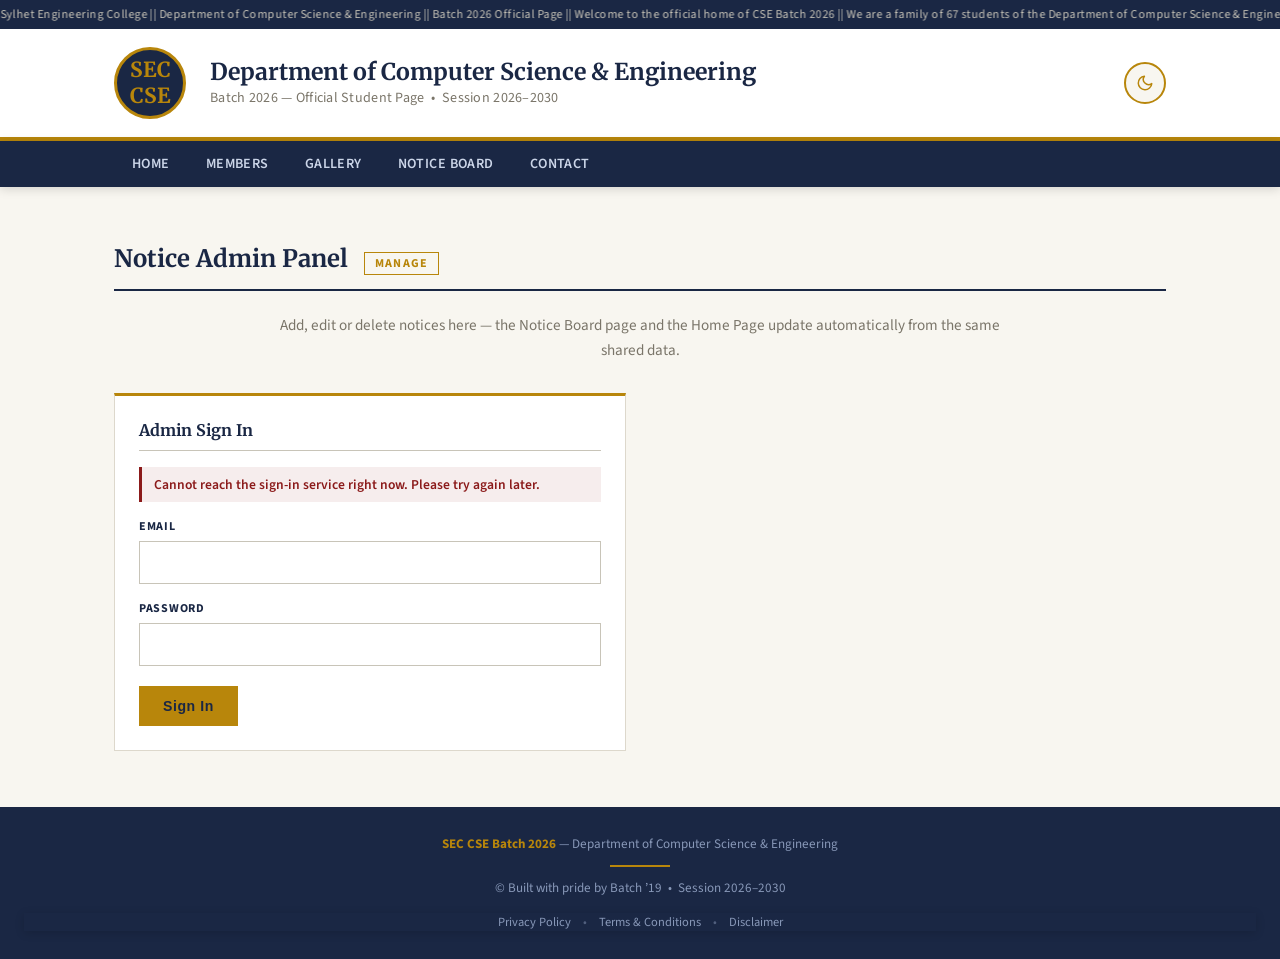
==== commit ea44948f: "Update site: admin, firebase config, firestore rules, gallery data, script, styles" ====
--- a/admin.html
+++ b/admin.html
@@ -183,8 +183,8 @@
 
       <p class="members-intro">
         Add, edit or delete gallery images here &mdash; the public Gallery page
-        updates automatically from the same shared data. Images are added by
-        pasting an image URL/link.
+        updates automatically from the same shared data. You can upload an image
+        file directly or paste an external image URL.
       </p>
 
       <div class="admin-grid">
@@ -194,14 +194,44 @@
           <h4 id="g-form-heading">Add Gallery Image</h4>
 
           <p id="g-status" class="admin-status" role="status" aria-live="polite"></p>
+
+          <!-- UPLOAD MODE TOGGLE -->
+          <div class="g-mode-toggle">
+            <button type="button" class="g-mode-btn active" id="g-mode-upload" data-mode="upload">Upload File</button>
+            <button type="button" class="g-mode-btn" id="g-mode-url" data-mode="url">Paste URL</button>
+          </div>
+
+          <!-- FILE UPLOAD ZONE -->
+          <div class="g-upload-zone" id="g-upload-zone">
+            <input type="file" id="g-file" accept="image/*" hidden>
+            <div class="g-upload-area" id="g-upload-area">
+              <svg xmlns="http://www.w3.org/2000/svg" width="32" height="32" viewBox="0 0 24 24" fill="none" stroke="currentColor" stroke-width="1.5" stroke-linecap="round" stroke-linejoin="round"><path d="M21 15v4a2 2 0 0 1-2 2H5a2 2 0 0 1-2-2v-4"/><polyline points="17 8 12 3 7 8"/><line x1="12" y1="3" x2="12" y2="15"/></svg>
+              <p>Drag & drop an image here, or <strong>browse</strong></p>
+              <span>JPEG, PNG, GIF or WebP &middot; Max 10 MB</span>
+            </div>
+            <!-- Image preview -->
+            <div class="g-preview" id="g-preview" hidden>
+              <img id="g-preview-img" src="" alt="Preview">
+              <button type="button" class="g-preview-remove" id="g-preview-remove" title="Remove">&times;</button>
+            </div>
+            <!-- Upload progress -->
+            <div class="g-progress" id="g-progress" hidden>
+              <div class="g-progress-bar"><div class="g-progress-fill" id="g-progress-fill"></div></div>
+              <span class="g-progress-text" id="g-progress-text">Uploading...</span>
+            </div>
+          </div>
+
+          <!-- URL INPUT (fallback mode) -->
+          <div class="g-url-input" id="g-url-input" hidden>
+            <div class="admin-field">
+              <label for="g-url">Image URL</label>
+              <input type="url" id="g-url" maxlength="2048" placeholder="https://example.com/photo.jpg" required>
+            </div>
+          </div>
 
           <form id="gallery-admin-form" novalidate>
             <input type="hidden" id="g-id">
-
-            <div class="admin-field">
-              <label for="g-url">Image URL</label>
-              <input type="url" id="g-url" maxlength="2048" placeholder="https://example.com/photo.jpg" required>
-            </div>
+            <input type="hidden" id="g-file-data" value="">
 
             <div class="admin-field">
               <label for="g-title">Title</label>
--- a/style1.css
+++ b/style1.css
@@ -1767,4 +1767,141 @@
     overflow: hidden;
     text-overflow: ellipsis;
     white-space: nowrap;
-  }+  }
+
+  /* ── GALLERY UPLOAD MODE TOGGLE ── */
+  .g-mode-toggle {
+    display: flex;
+    gap: 0;
+    margin-bottom: 16px;
+    border: 1px solid var(--gray-300);
+    overflow: hidden;
+  }
+
+  .g-mode-btn {
+    flex: 1;
+    padding: 8px 14px;
+    font-family: 'Source Sans 3', sans-serif;
+    font-size: 0.78rem;
+    font-weight: 700;
+    letter-spacing: 0.05em;
+    text-transform: uppercase;
+    background: var(--white);
+    color: var(--gray-500);
+    border: none;
+    cursor: pointer;
+    transition: background 0.2s, color 0.2s;
+  }
+
+  .g-mode-btn + .g-mode-btn { border-left: 1px solid var(--gray-300); }
+  .g-mode-btn:hover { background: var(--gray-100); }
+  .g-mode-btn.active {
+    background: var(--navy);
+    color: var(--gold);
+  }
+
+  /* ── FILE UPLOAD ZONE ── */
+  .g-upload-area {
+    border: 2px dashed var(--gray-300);
+    border-radius: 6px;
+    padding: 32px 20px;
+    text-align: center;
+    cursor: pointer;
+    transition: border-color 0.2s, background 0.2s;
+    margin-bottom: 12px;
+  }
+
+  .g-upload-area:hover,
+  .g-upload-area.dragover {
+    border-color: var(--gold);
+    background: rgba(184, 134, 11, 0.04);
+  }
+
+  .g-upload-area svg {
+    color: var(--gray-300);
+    margin-bottom: 10px;
+  }
+
+  .g-upload-area:hover svg,
+  .g-upload-area.dragover svg {
+    color: var(--gold);
+  }
+
+  .g-upload-area p {
+    font-size: 0.88rem;
+    color: var(--gray-500);
+    margin-bottom: 4px;
+  }
+
+  .g-upload-area p strong { color: var(--gold); }
+
+  .g-upload-area span {
+    font-size: 0.75rem;
+    color: var(--gray-300);
+  }
+
+  /* ── FILE PREVIEW ── */
+  .g-preview {
+    position: relative;
+    display: inline-block;
+    margin-bottom: 12px;
+  }
+
+  .g-preview img {
+    max-width: 100%;
+    max-height: 200px;
+    border: 1px solid var(--border-color);
+    border-radius: 4px;
+    display: block;
+  }
+
+  .g-preview-remove {
+    position: absolute;
+    top: -8px;
+    right: -8px;
+    width: 24px;
+    height: 24px;
+    border-radius: 50%;
+    border: none;
+    background: var(--red-accent);
+    color: var(--white);
+    font-size: 1rem;
+    cursor: pointer;
+    display: flex;
+    align-items: center;
+    justify-content: center;
+    line-height: 1;
+    padding: 0;
+  }
+
+  .g-preview-remove:hover { background: #a52323; }
+
+  /* ── UPLOAD PROGRESS ── */
+  .g-progress {
+    margin-bottom: 12px;
+  }
+
+  .g-progress-bar {
+    width: 100%;
+    height: 6px;
+    background: var(--gray-100);
+    border-radius: 3px;
+    overflow: hidden;
+    margin-bottom: 6px;
+  }
+
+  .g-progress-fill {
+    height: 100%;
+    width: 0;
+    background: linear-gradient(90deg, var(--gold), var(--gold-light));
+    border-radius: 3px;
+    transition: width 0.3s ease;
+  }
+
+  .g-progress-text {
+    font-size: 0.75rem;
+    color: var(--gray-500);
+  }
+
+  /* ── URL INPUT HIDDEN BY DEFAULT ── */
+  .g-url-input[hidden] { display: none; }
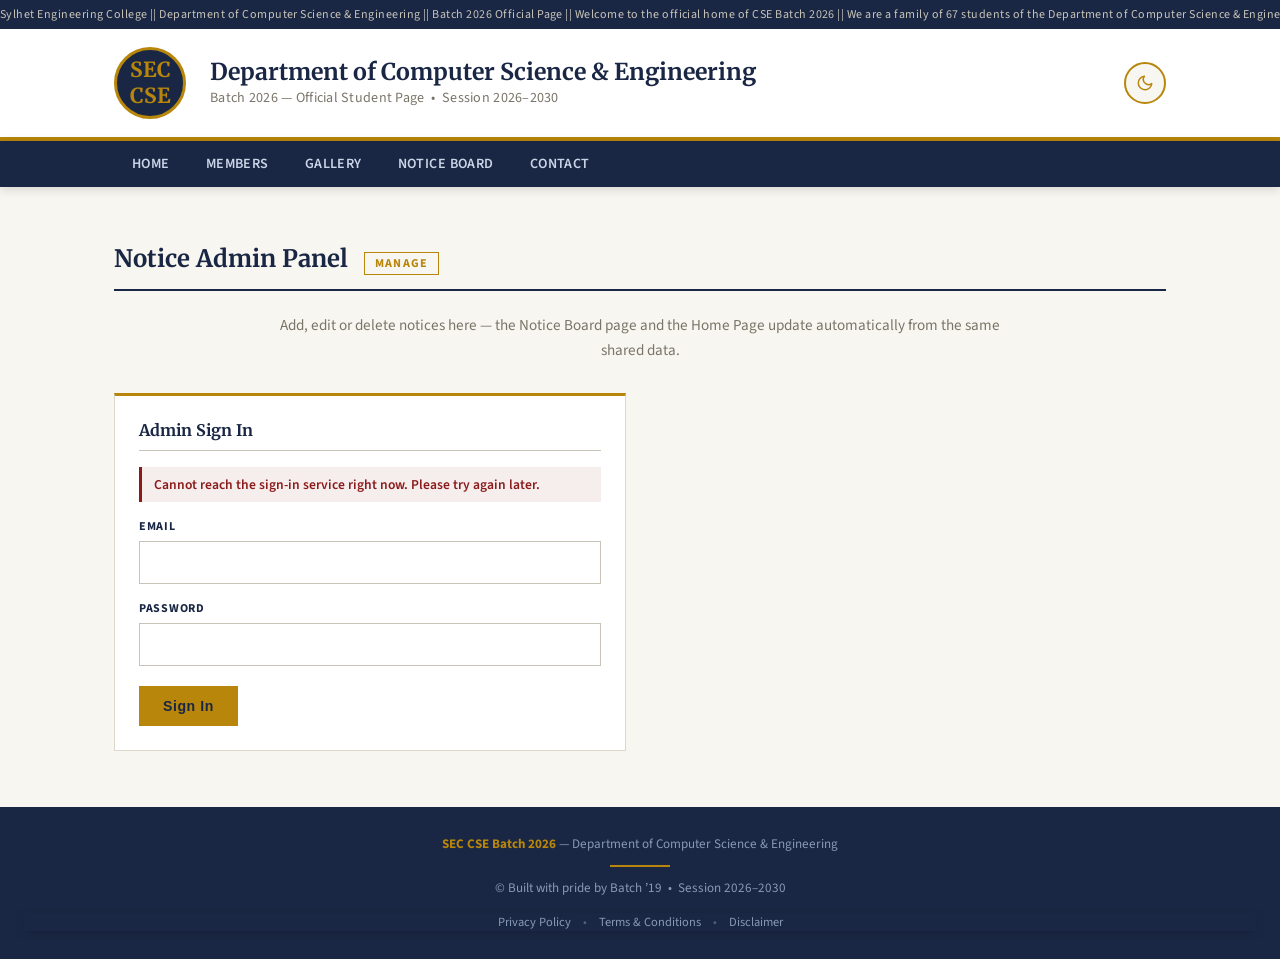
==== commit 90269857: "Replace gallery category free-text input with dropdown select" ====
--- a/admin.html
+++ b/admin.html
@@ -240,8 +240,18 @@
 
             <div class="admin-field-row">
               <div class="admin-field">
-                <label for="g-category">Category (optional)</label>
-                <input type="text" id="g-category" maxlength="40" placeholder="e.g. events">
+                <label for="g-category">Category</label>
+                <select id="g-category">
+                  <option value="">None</option>
+                  <option value="events">Events</option>
+                  <option value="classes">Classes</option>
+                  <option value="workshops">Workshops</option>
+                  <option value="seminars">Seminars</option>
+                  <option value="competitions">Competitions</option>
+                  <option value="campus life">Campus Life</option>
+                  <option value="achievements">Achievements</option>
+                  <option value="other">Other</option>
+                </select>
               </div>
               <div class="admin-field">
                 <label for="g-order">Display Order</label>
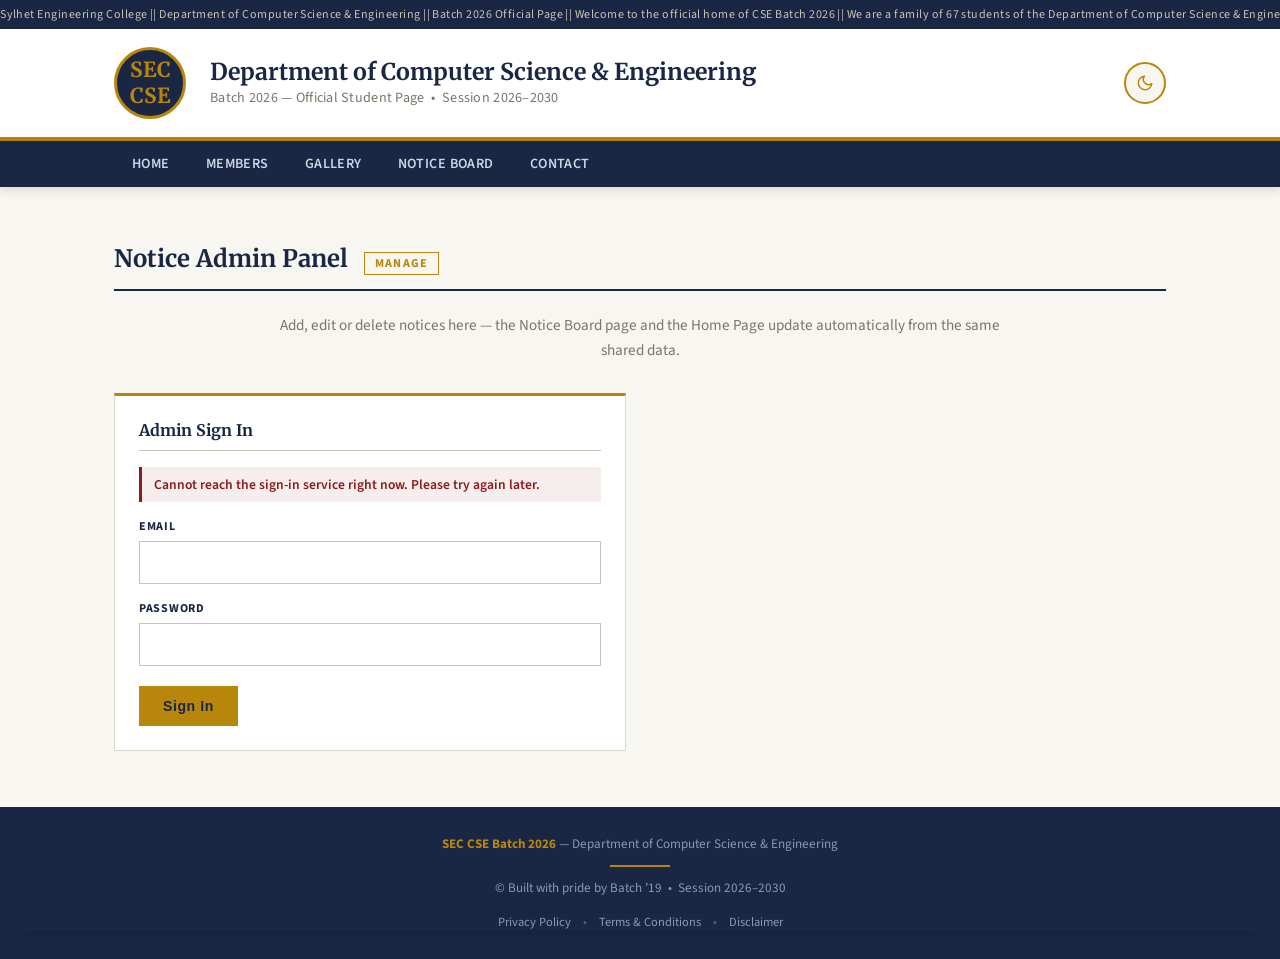
==== commit 0ccd80e9: "feat: configure Cloudinary gallery upload" ====
--- a/admin.html
+++ b/admin.html
@@ -17,6 +17,7 @@
 <style>html.dark-mode{background:#0d1320}</style>
 <link rel="stylesheet" href="style1.css">
 <script src="notices-data.js" defer></script>
+<script src="gallery-upload.js" defer></script>
 <script src="gallery-data.js" defer></script>
 <script src="script.js" defer></script>
 <script type="module" src="firebase-config.js"></script>
@@ -182,9 +183,11 @@
       </div>
 
       <p class="members-intro">
-        Add, edit or delete gallery images here &mdash; the public Gallery page
-        updates automatically from the same shared data. You can upload an image
-        file directly or paste an external image URL.
+        Add, edit or delete gallery images here. The Gallery no longer uses
+        Firebase Storage or Firestore &mdash; changes are saved into the static
+        <code>gallery-data.js</code> file shown in the list below. After making
+        changes, use the <strong>Publish to GitHub</strong> card further down to
+        generate the updated data file and commit it to the repository.
       </p>
 
       <div class="admin-grid">
@@ -277,6 +280,38 @@
           <div id="gallery-admin-list"></div>
         </div>
 
+      <!-- PUBLISH TO GITHUB — the static gallery-data.js export -->
+        <div class="admin-grid">
+          <div class="admin-card">
+            <h4>Publish to GitHub (gallery-data.js)</h4>
+
+            <p class="members-intro">
+              GitHub Pages is static hosting, so this page cannot write to the
+              repository by itself (that would require a secret GitHub token,
+              which is never safe in a browser). Instead, this panel generates
+              the exact updated <code>gallery-data.js</code> file for you:
+            </p>
+
+            <ol class="g-data-steps">
+              <li>Click <strong>Generate Gallery Data</strong>.</li>
+              <li><strong>Copy</strong> or <strong>Download</strong> the file.</li>
+              <li>Replace <code>gallery-data.js</code> in the repository and commit + push (or use GitHub&rsquo;s &ldquo;Upload files&rdquo; button).</li>
+              <li>GitHub Pages publishes the new Gallery within a minute or two.</li>
+            </ol>
+
+            <p id="g-data-count" class="admin-status" role="status" aria-live="polite"></p>
+            <p id="g-data-status" class="admin-status" role="status" aria-live="polite"></p>
+
+            <div class="admin-actions">
+              <button type="button" class="btn btn-gold" id="g-data-generate">Generate Gallery Data</button>
+              <button type="button" class="btn btn-outline" id="g-data-copy" disabled>Copy</button>
+              <button type="button" class="btn btn-outline" id="g-data-download" disabled>Download gallery-data.js</button>
+            </div>
+
+            <textarea id="g-data-output" class="g-data-output" readonly rows="14" spellcheck="false" hidden></textarea>
+          </div>
+        </div>
+
       </div>
     </div>
   </div>
--- a/style1.css
+++ b/style1.css
@@ -1904,4 +1904,42 @@
   }
 
   /* ── URL INPUT HIDDEN BY DEFAULT ── */
-  .g-url-input[hidden] { display: none; }+  .g-url-input[hidden] { display: none; }
+
+  /* ── GALLERY PUBLISH (gallery-data.js export) ──
+     Minimal additions only — reuses the existing admin card styles. */
+  .g-data-steps {
+    margin: 0 0 14px;
+    padding-left: 22px;
+    font-size: 0.85rem;
+    color: var(--gray-600);
+    line-height: 1.7;
+  }
+
+  .g-data-steps li { margin-bottom: 4px; }
+  .g-data-steps code,
+  .members-intro code {
+    font-family: Consolas, Menlo, monospace;
+    font-size: 0.8em;
+    background: var(--gray-100);
+    border: 1px solid var(--border-color);
+    border-radius: 3px;
+    padding: 0 4px;
+  }
+
+  .g-data-output {
+    display: block;
+    width: 100%;
+    margin-top: 12px;
+    padding: 12px 14px;
+    font-family: Consolas, Menlo, monospace;
+    font-size: 0.76rem;
+    line-height: 1.5;
+    color: var(--heading-text);
+    background: var(--gray-100);
+    border: 1px solid var(--border-color);
+    border-radius: 4px;
+    resize: vertical;
+    white-space: pre;
+    overflow: auto;
+  }
